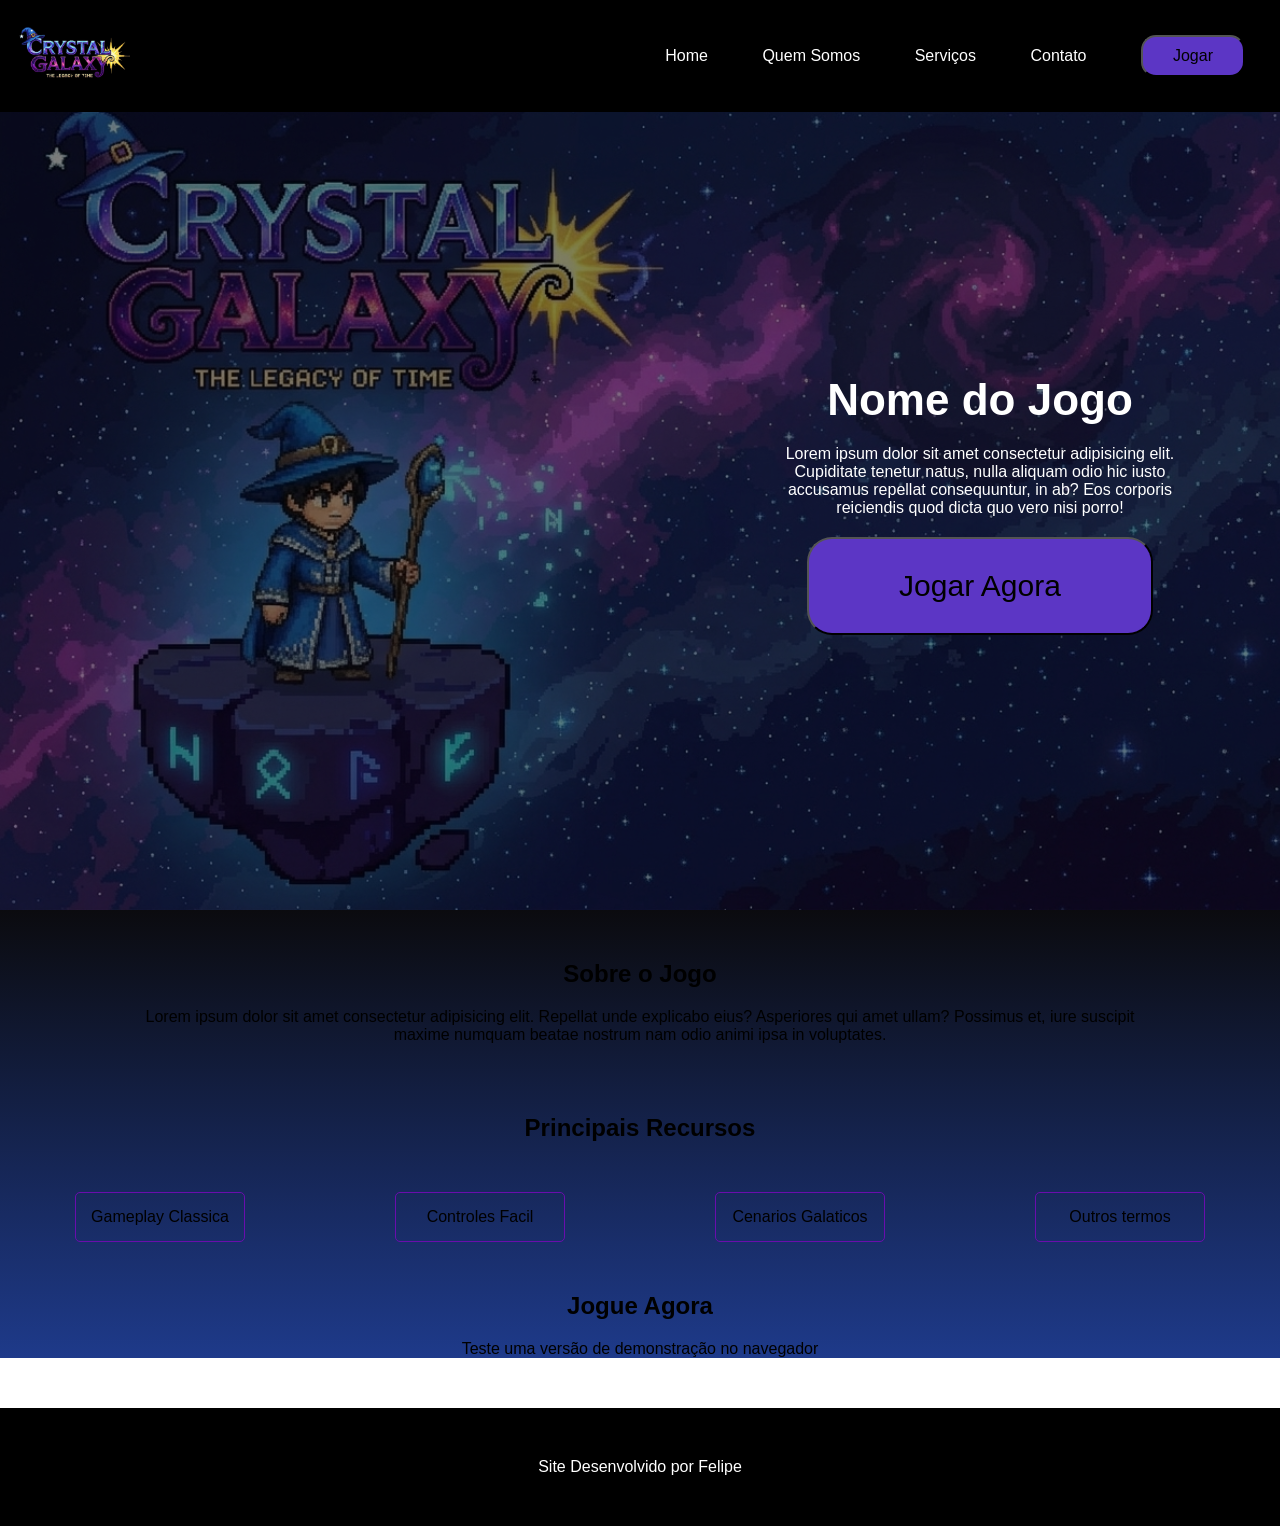
==== index.html @ 3ca43244 "update e adicionando cor com degrade no fundo" ====
<!DOCTYPE html>
<html lang="pt-br">
<head>
    <meta charset="UTF-8">
    <meta name="viewport" content="width=device-width, initial-scale=1.0">
    <title>Crystal Galaxy</title>

    <link rel="icon" href="imgs/CrystalGalaxy.png">

    <link rel="stylesheet" type="text/css" href="css/style.css">

</head>
<body>
    <header>

        <a href="index.html" title="Home" alt="Home">
            <img src="imgs/CrystalGalaxy.png" alt="Nome do Jogo" class="logo">
        </a>

        <nav>
            <ul>
                <li>
                    <a href="#">Home</a>
                </li>
                <li>
                    <a href="#">Quem Somos</a>
                </li>
                <li>
                    <a href="#">Serviços</a>
                </li>
                <li>
                    <a href="#">Contato</a>
                </li>
                <li>
                    <button class="btnheader">Jogar</button>
                </li>
            </ul>
        </nav>
    </header>

    <main>
        
        <section class="partePrincipal">
            <div class="conteudo">
                <h1>Nome do Jogo</h1>
                <p>Lorem ipsum dolor sit amet consectetur adipisicing elit. Cupiditate tenetur natus, nulla aliquam odio hic iusto accusamus repellat consequuntur, in ab? Eos corporis reiciendis quod dicta quo vero nisi porro!</p>
                <button class="btn">Jogar Agora</button>
            </div>
        </section>

        <div class="fundo">

        <section id="sobre" class="sobre">
            <h2>Sobre o Jogo</h2>
            <p>Lorem ipsum dolor sit amet consectetur adipisicing elit. Repellat unde explicabo eius? Asperiores qui amet ullam? Possimus et, iure suscipit maxime numquam beatae nostrum nam odio animi ipsa in voluptates.</p>
        </section>

        <section class="recursos">
            <h2>Principais Recursos</h2>
            <div class="grid">
                <div class="blocos">Gameplay Classica</div>
                <div class="blocos">Controles Facil</div>
                <div class="blocos">Cenarios Galaticos</div>
                <div class="blocos">Outros termos</div>
            </div>
        </section>

        <section id="demo" class="demojogo">
            <h2>Jogue Agora</h2>
            <p>Teste uma versão de demonstração no navegador</p>
            <!--Aqui irei tentar colocar uma demo do jogo-->
        </section>

        </div>

    </main>

    <footer>
        <p>Site Desenvolvido por Felipe</p>
    </footer>
</body>
</html>
---- css/style.css ----
* {
    font-family: Arial, Helvetica, sans-serif;
    margin: 0;
    padding: 0;
}

header {
    width: 100%;
    background-color: #000;
    padding: 10px;
    box-sizing: border-box;
    display: inline-block;
    position: fixed;
    top: 0;
}

header nav {
    float: right;
}

header nav ul {
    list-style: none;
}

header nav ul li {
    display: inline-block;
    margin: 25px;
}

header nav ul li a {
    text-decoration: none;
    color: #FFF;
    transition: all 0.5s;
}

header nav ul li a:hover {
    color: #440B6B;
}

.fundo {
    background: linear-gradient(180deg, #0b0b0f, #1e3a8a);
}

.logo {
    width: 120px;
    margin-top: 10px;
}

.btnheader {
    background: #5C36C5;
    text-decoration: none;
    padding: 10px 30px;
    font-size: 16px;
    border-radius: 15px;
    transition: all 0.5s;
}

.btnheader:hover {
    background: #5BD0E8;
    color: #000;
}

.partePrincipal {
    width: 100%;
    height: 90vh;
    background: url("../imgs/FundoPrincipal.png") no-repeat;
    background-size: cover;
    background-position: left center;
    justify-content: center;
    display: flex;
    flex-direction: column;
    margin-top: 100px;
    text-align: center;
    padding-right: 100px;
    align-items: flex-end;
    box-sizing: border-box;
    background-color: rgb(0, 0, 0, 0.5);
    background-blend-mode: darken;
}

.partePrincipal h1 {
    font-size: 44px;
    margin-bottom: 20px;
    color: #FFF;
}

.partePrincipal p {
    max-width: 800px;
    margin-bottom: 20px;
    color: #FFF;
}

.conteudo {
    max-width: 400px;
    text-align: center;
    color: #FFF;
}

.btn {
    background: #5C36C5;
    text-decoration: none;
    padding: 30px 90px;
    font-size: 30px;
    border-radius: 25px;
    transition: all 0.5s;
}

.btn:hover {
    background: #5BD0E8;
    color: #000;
}

.sobre {
    display: flex;
    flex-direction: column;
    text-align: center;
    padding-top: 50px;
    align-items: center;
}

.sobre p {
    max-width: 1000px;
    margin: 20px;
}

.recursos h2 {
    padding-top: 50px;
    text-align: center;
}

.grid {
    display: grid;
    grid-template-columns: repeat(4, 25%);
}

.grid .blocos {
    text-align: center;
    border : 1px solid #6A0DAD;
    border-radius: 5px;
    margin: 50px 75px;
    padding: 15px;
}

.demojogo {
    text-align: center;
}

.demojogo p {
    margin-top: 20px;
}

footer {
    text-align: center;
    margin-top: 50px;
    color: #FFF;
    background-color: #000;
    padding: 50px;
}
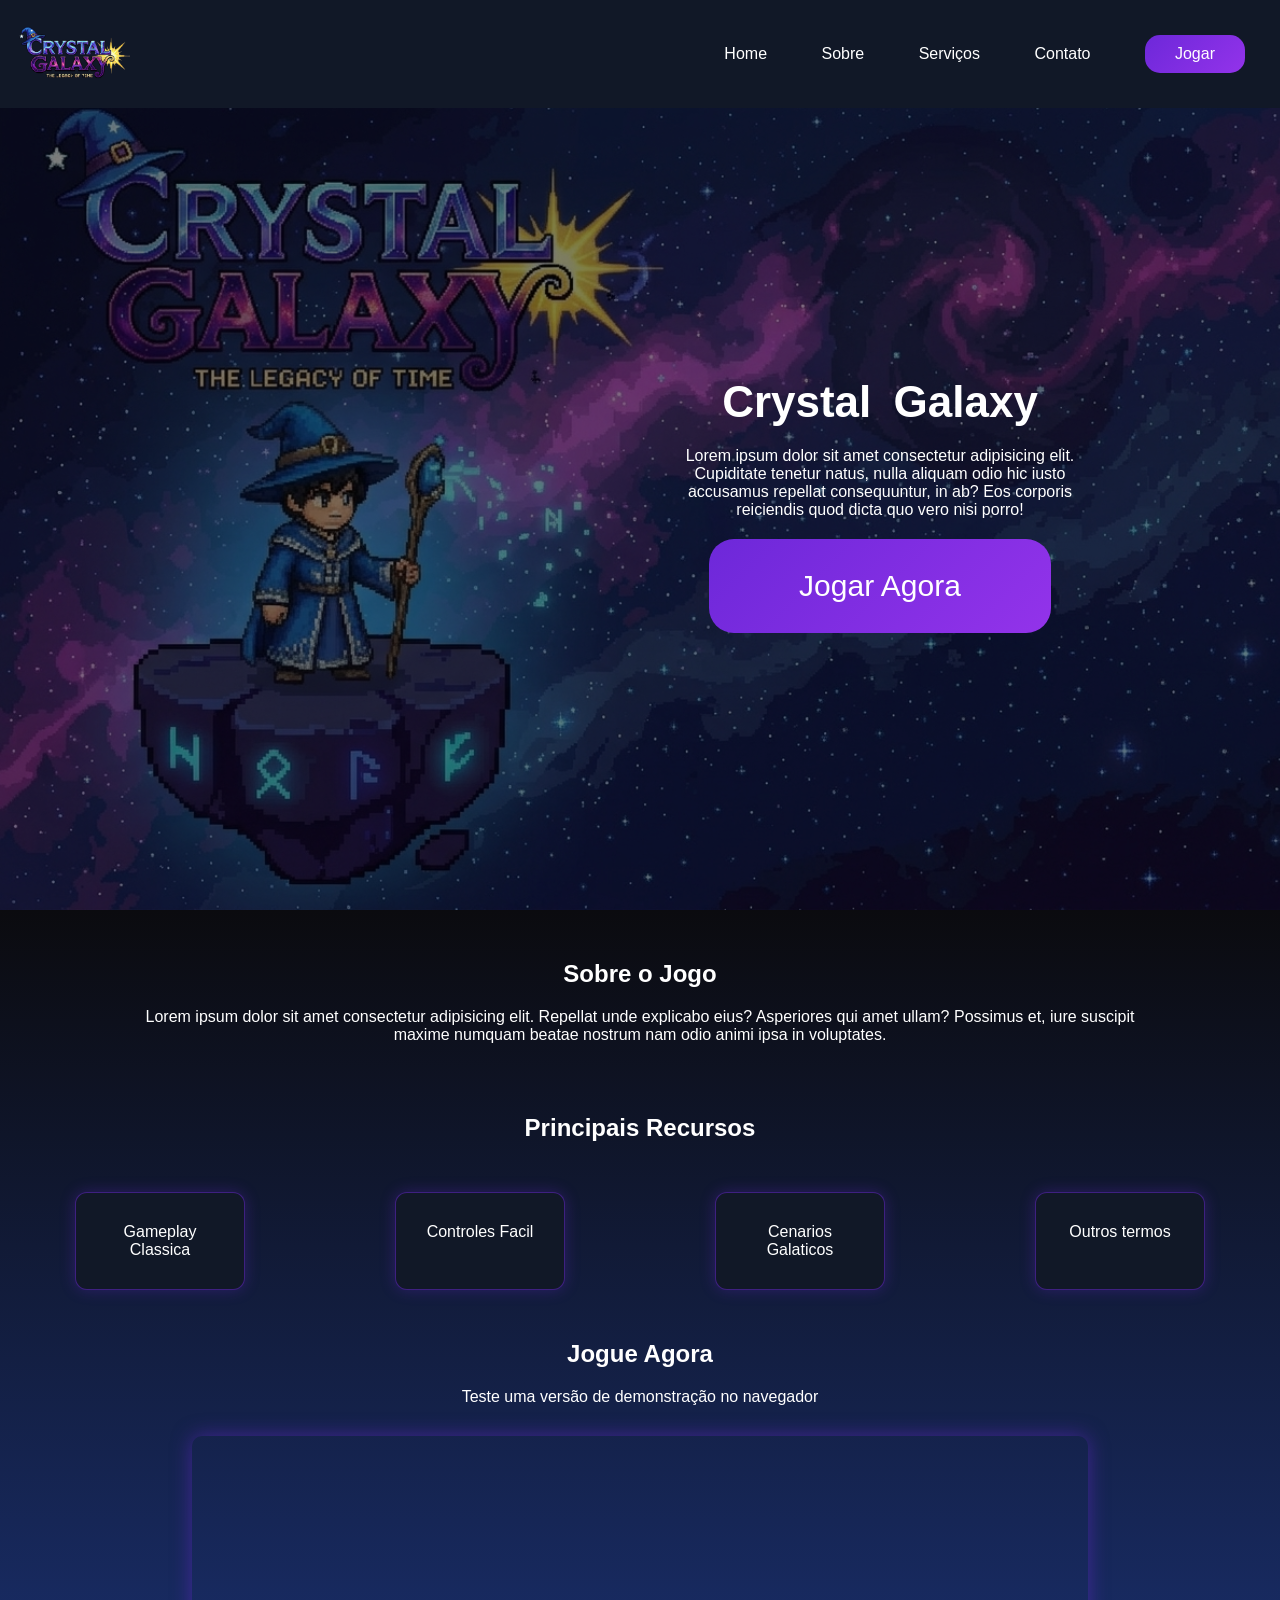
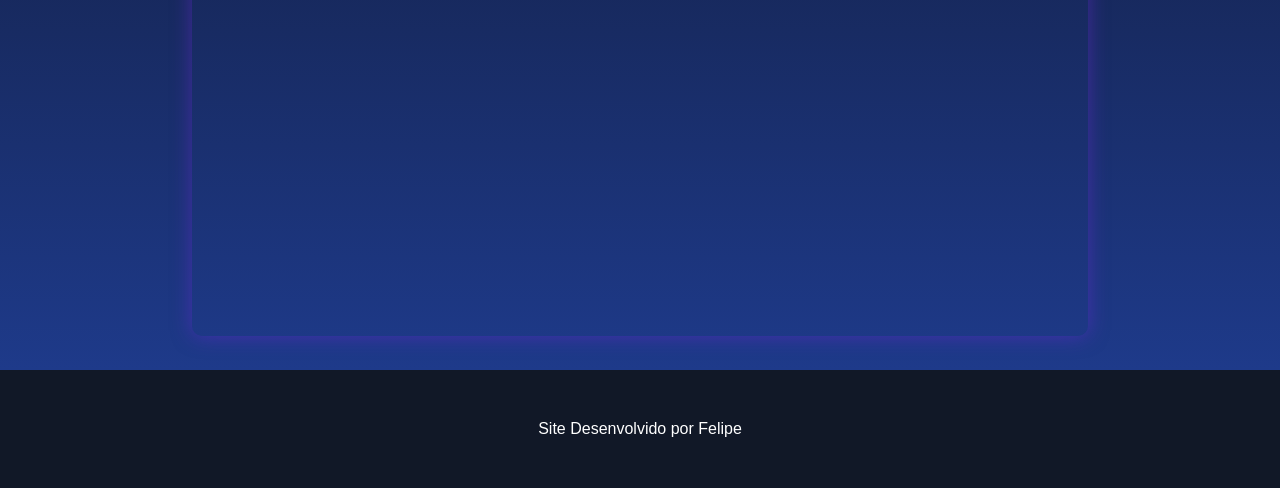
==== commit 9efcd206: "update geral" ====
--- a/index.html
+++ b/index.html
@@ -23,13 +23,13 @@
                     <a href="#">Home</a>
                 </li>
                 <li>
-                    <a href="#">Quem Somos</a>
+                    <a href="#sobre">Sobre</a>
                 </li>
                 <li>
                     <a href="#">Serviços</a>
                 </li>
                 <li>
-                    <a href="#">Contato</a>
+                    <a href="contato.html">Contato</a>
                 </li>
                 <li>
                     <button class="btnheader">Jogar</button>
@@ -42,7 +42,7 @@
         
         <section class="partePrincipal">
             <div class="conteudo">
-                <h1>Nome do Jogo</h1>
+                <h1>Crystal Galaxy</h1>
                 <p>Lorem ipsum dolor sit amet consectetur adipisicing elit. Cupiditate tenetur natus, nulla aliquam odio hic iusto accusamus repellat consequuntur, in ab? Eos corporis reiciendis quod dicta quo vero nisi porro!</p>
                 <button class="btn">Jogar Agora</button>
             </div>
@@ -69,6 +69,7 @@
             <h2>Jogue Agora</h2>
             <p>Teste uma versão de demonstração no navegador</p>
             <!--Aqui irei tentar colocar uma demo do jogo-->
+            <iframe src=""></iframe>
         </section>
 
         </div>
--- a/css/style.css
+++ b/css/style.css
@@ -2,11 +2,12 @@
     font-family: Arial, Helvetica, sans-serif;
     margin: 0;
     padding: 0;
+    scroll-behavior: smooth;
 }
 
 header {
     width: 100%;
-    background-color: #000;
+    background-color: #111827;
     padding: 10px;
     box-sizing: border-box;
     display: inline-block;
@@ -47,17 +48,20 @@
 }
 
 .btnheader {
-    background: #5C36C5;
+    background: linear-gradient(135deg, #6d28d9, #9333ea);
+    color: #FFF;
     text-decoration: none;
     padding: 10px 30px;
     font-size: 16px;
     border-radius: 15px;
     transition: all 0.5s;
+    border: none;
 }
 
 .btnheader:hover {
-    background: #5BD0E8;
+    background: linear-gradient(135deg, #7c3aed, #c4b5fd);
     color: #000;
+    border: none;
 }
 
 .partePrincipal {
@@ -71,7 +75,7 @@
     flex-direction: column;
     margin-top: 100px;
     text-align: center;
-    padding-right: 100px;
+    padding-right: 200px;
     align-items: flex-end;
     box-sizing: border-box;
     background-color: rgb(0, 0, 0, 0.5);
@@ -96,18 +100,25 @@
     color: #FFF;
 }
 
+.conteudo h1 {
+    word-spacing: 10px;
+}
+
 .btn {
-    background: #5C36C5;
+    background: linear-gradient(135deg, #6d28d9, #9333ea);
+    color: #FFF;
     text-decoration: none;
     padding: 30px 90px;
     font-size: 30px;
     border-radius: 25px;
+    border: none;
     transition: all 0.5s;
 }
 
 .btn:hover {
-    background: #5BD0E8;
+    background: linear-gradient(135deg, #7c3aed, #c4b5fd);
     color: #000;
+    border: none;
 }
 
 .sobre {
@@ -116,6 +127,7 @@
     text-align: center;
     padding-top: 50px;
     align-items: center;
+    color: #FFF;
 }
 
 .sobre p {
@@ -126,33 +138,56 @@
 .recursos h2 {
     padding-top: 50px;
     text-align: center;
+    color: #FFF;
 }
 
 .grid {
     display: grid;
     grid-template-columns: repeat(4, 25%);
+    color: #FFF;
 }
 
-.grid .blocos {
+.blocos {
     text-align: center;
-    border : 1px solid #6A0DAD;
-    border-radius: 5px;
+    background: #111827;
+    border : 1px solid rgba(109, 40, 217, 0.5);
+    box-shadow: 0 0 15px rgba(109, 40, 217, 0.3);
+    border-radius: 12px;
     margin: 50px 75px;
-    padding: 15px;
+    padding: 30px;
+}
+
+.blocos:hover {
+    transform: scale(1.08);
+    box-shadow: 0 0 25px rgba(109, 40, 217, 0.6);
+    cursor: pointer;
 }
 
 .demojogo {
     text-align: center;
+    color: #FFF;
 }
 
 .demojogo p {
     margin-top: 20px;
 }
 
+iframe {
+      margin: 30px 0;
+      width: 70%;
+      height: 500px;
+      border: none;
+      border-radius: 10px;
+      box-shadow: 0 0 20px rgba(109, 40, 217, 0.5);
+}
+
+.contato {
+    padding: 200px;
+}
+
 footer {
     text-align: center;
-    margin-top: 50px;
     color: #FFF;
-    background-color: #000;
+    background-color: #111827;
     padding: 50px;
 }
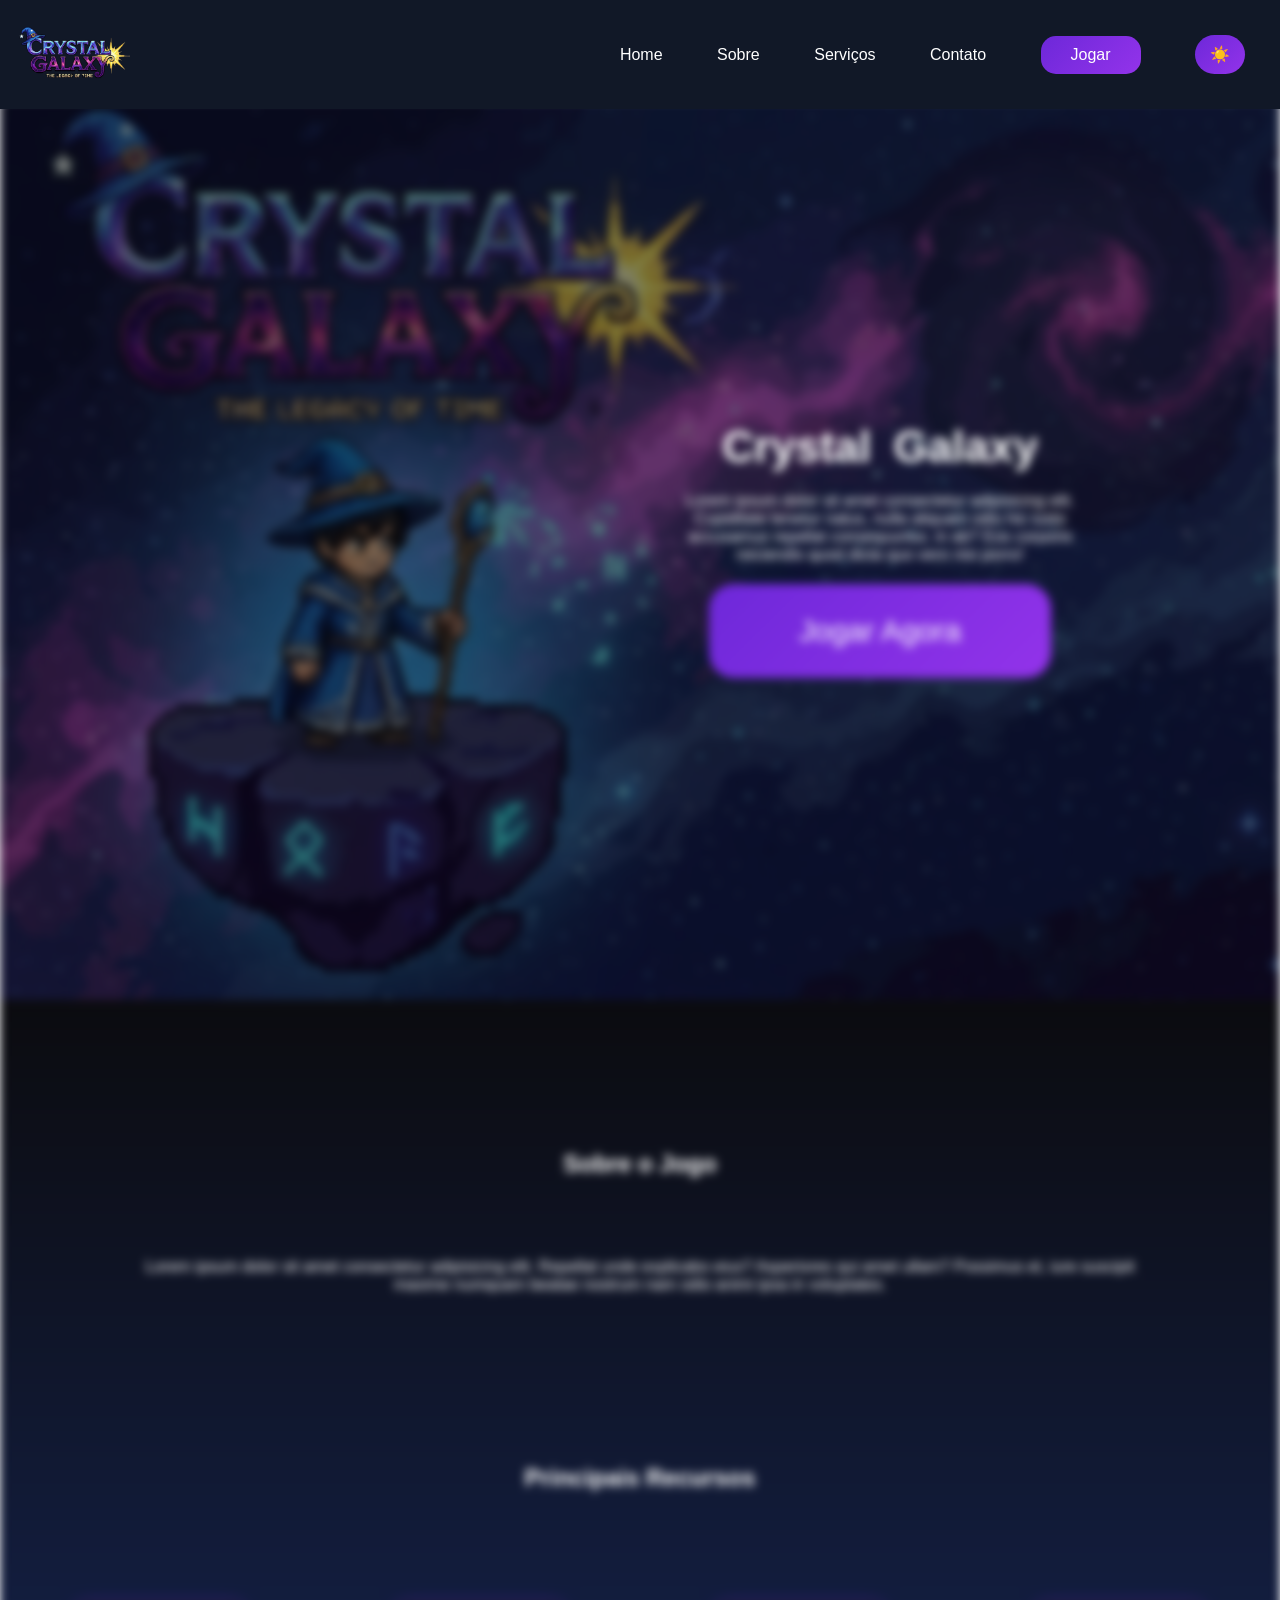
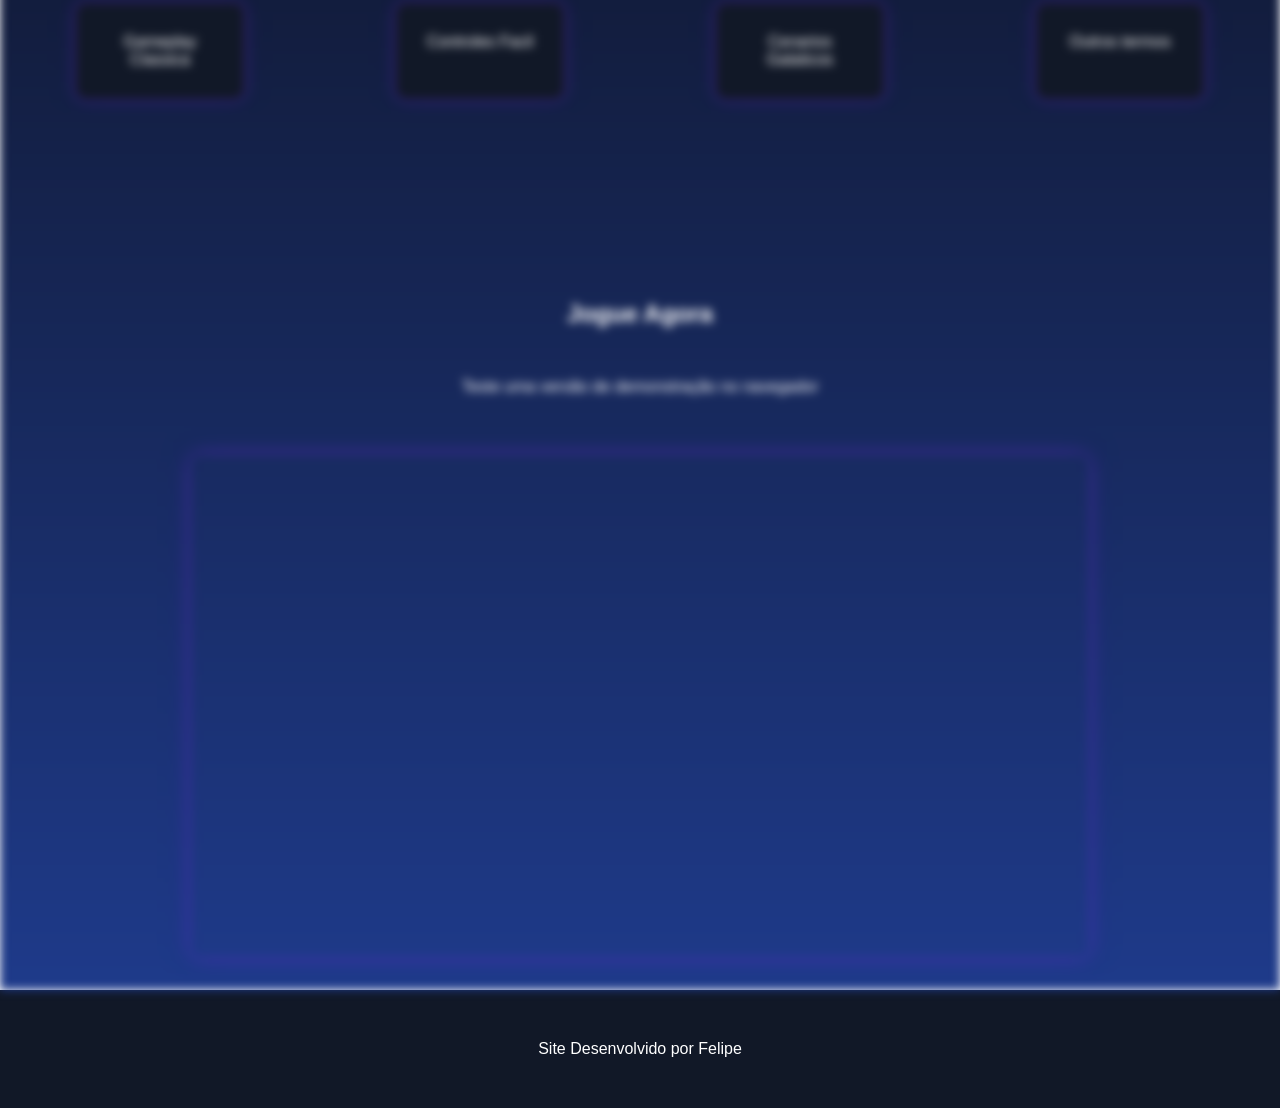
==== commit 837863d6: "upadete geral e adicionando js" ====
--- a/index.html
+++ b/index.html
@@ -20,7 +20,7 @@
         <nav>
             <ul>
                 <li>
-                    <a href="#">Home</a>
+                    <a href="index.html">Home</a>
                 </li>
                 <li>
                     <a href="#sobre">Sobre</a>
@@ -34,11 +34,14 @@
                 <li>
                     <button class="btnheader">Jogar</button>
                 </li>
+                <li>
+                    <button onclick="alternarTema()" id="btnTema" class="btnTema">☀️</button>
+                </li>
             </ul>
         </nav>
     </header>
 
-    <main>
+    <main id="conteudoSensivel" style="filter: blur(5px);">
         
         <section class="partePrincipal">
             <div class="conteudo">
@@ -79,5 +82,7 @@
     <footer>
         <p>Site Desenvolvido por Felipe</p>
     </footer>
+
+    <script src="index.js"></script>
 </body>
 </html>
--- a/css/style.css
+++ b/css/style.css
@@ -13,6 +13,7 @@
     display: inline-block;
     position: fixed;
     top: 0;
+    z-index: 1000;
 }
 
 header nav {
@@ -38,8 +39,24 @@
     color: #440B6B;
 }
 
+.light header {
+    background-color: #FFF;
+}
+
+.light header nav ul li a {
+    color: #000;
+}
+
+.light header nav ul li a:hover {
+    color: #440B6B;
+}
+
 .fundo {
     background: linear-gradient(180deg, #0b0b0f, #1e3a8a);
+}
+
+.light .fundo {
+    background: #c7d2fe;
 }
 
 .logo {
@@ -64,9 +81,26 @@
     border: none;
 }
 
+.btnTema {
+    background: linear-gradient(135deg, #6d28d9, #9333ea);
+    color: #FFF;
+    text-decoration: none;
+    padding: 10px 15px;
+    font-size: 16px;
+    border-radius: 100px;
+    transition: all 0.5s;
+    border: none;
+}
+
+.btnTema:hover {
+    background: linear-gradient(135deg, #7c3aed, #c4b5fd);
+    color: #000;
+    border: none;
+}
+
 .partePrincipal {
     width: 100%;
-    height: 90vh;
+    height: 100vh;
     background: url("../imgs/FundoPrincipal.png") no-repeat;
     background-size: cover;
     background-position: left center;
@@ -125,7 +159,7 @@
     display: flex;
     flex-direction: column;
     text-align: center;
-    padding-top: 50px;
+    padding-top: 150px;
     align-items: center;
     color: #FFF;
 }
@@ -133,18 +167,28 @@
 .sobre p {
     max-width: 1000px;
     margin: 20px;
+    padding-top: 60px;
+}
+
+.light .sobre {
+    color: #000;
 }
 
 .recursos h2 {
-    padding-top: 50px;
-    text-align: center;
-    color: #FFF;
+    padding-top: 150px;
+    text-align: center;
+    color: #FFF;
+}
+
+.light .recursos h2 {
+    color: #000;
 }
 
 .grid {
     display: grid;
     grid-template-columns: repeat(4, 25%);
     color: #FFF;
+    padding-top: 60px;
 }
 
 .blocos {
@@ -157,6 +201,13 @@
     padding: 30px;
 }
 
+.light .blocos {
+    background: #FFF;
+    color: #000;
+    border: 1px solid rgba(109, 40, 217, 0.3);
+    box-shadow: 0 0 10px rgba(0,0,0,0.1);
+}
+
 .blocos:hover {
     transform: scale(1.08);
     box-shadow: 0 0 25px rgba(109, 40, 217, 0.6);
@@ -166,10 +217,16 @@
 .demojogo {
     text-align: center;
     color: #FFF;
+    padding-top: 150px;
+}
+
+.light .demojogo {
+    color: #000;
 }
 
 .demojogo p {
     margin-top: 20px;
+    padding: 30px 0;
 }
 
 iframe {
@@ -190,4 +247,9 @@
     color: #FFF;
     background-color: #111827;
     padding: 50px;
+}
+
+.light footer {
+    background-color: #e5e7eb;
+    color: #000;
 }
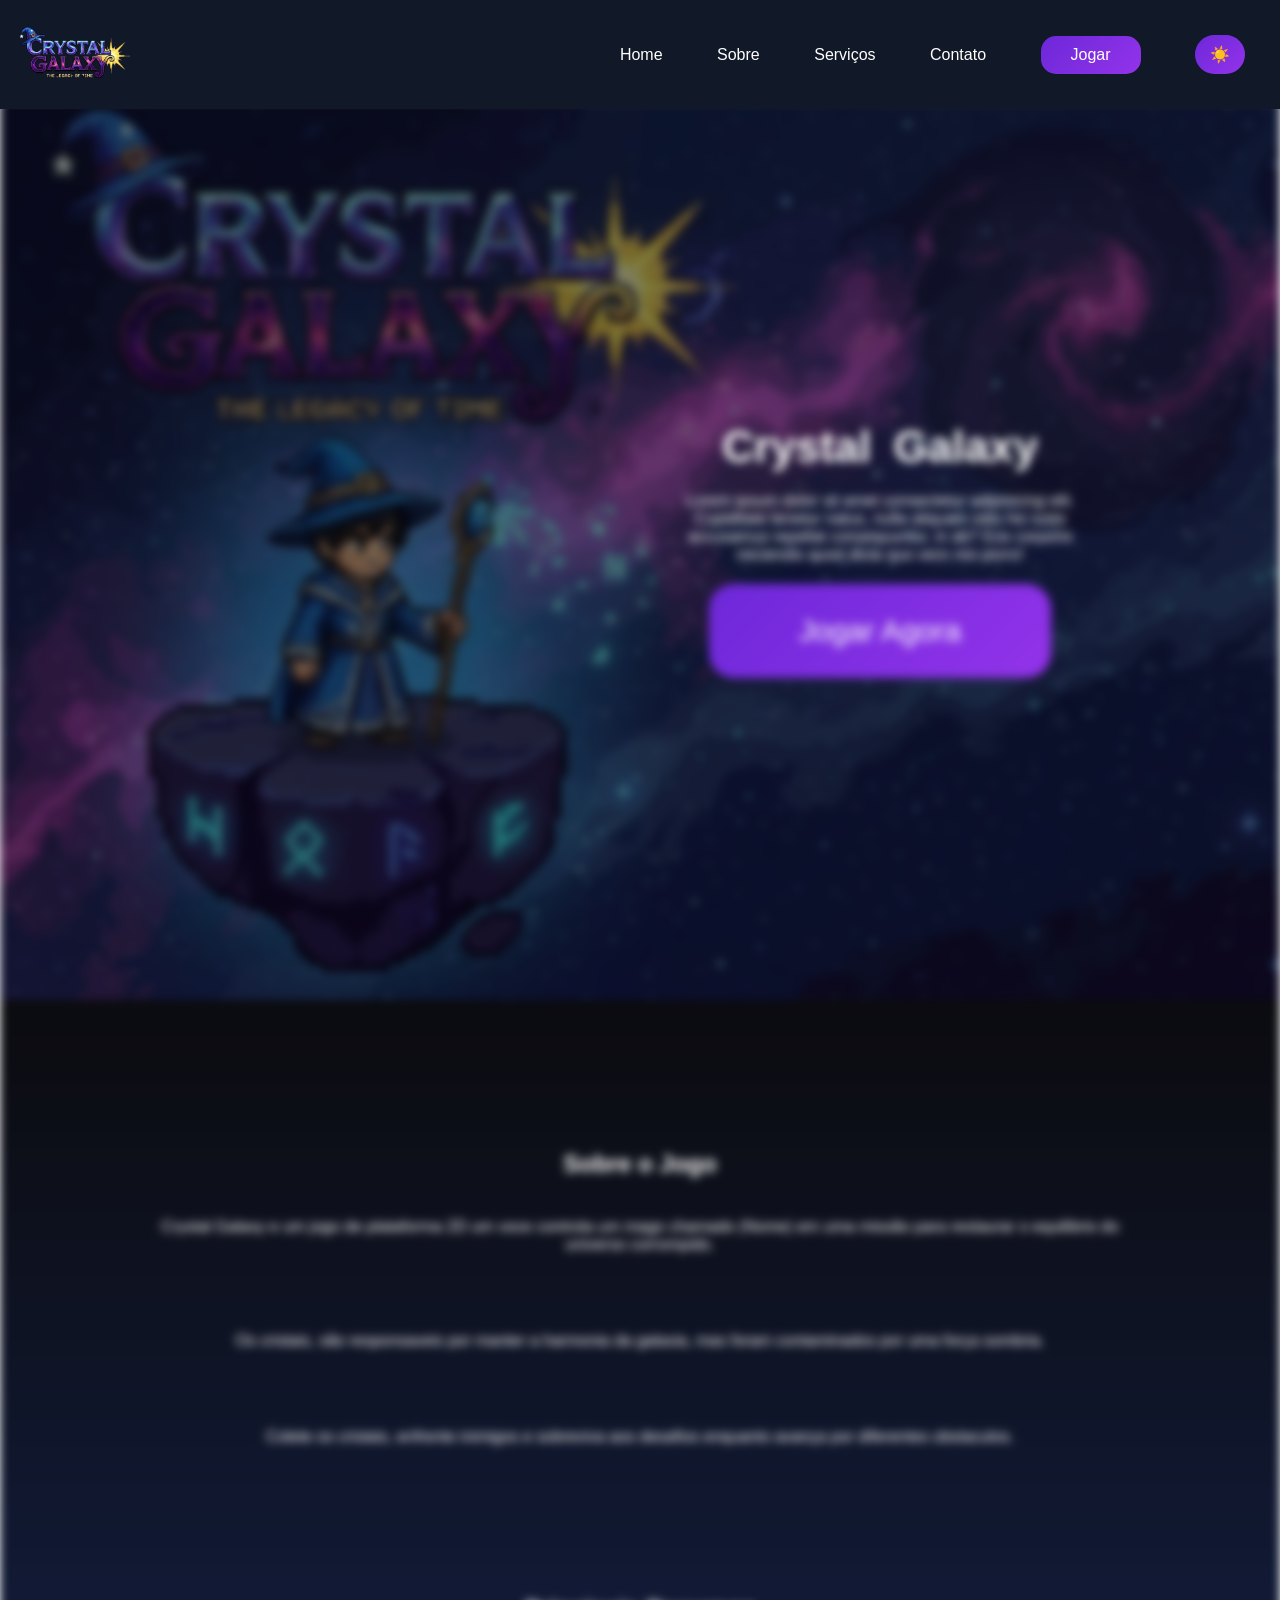
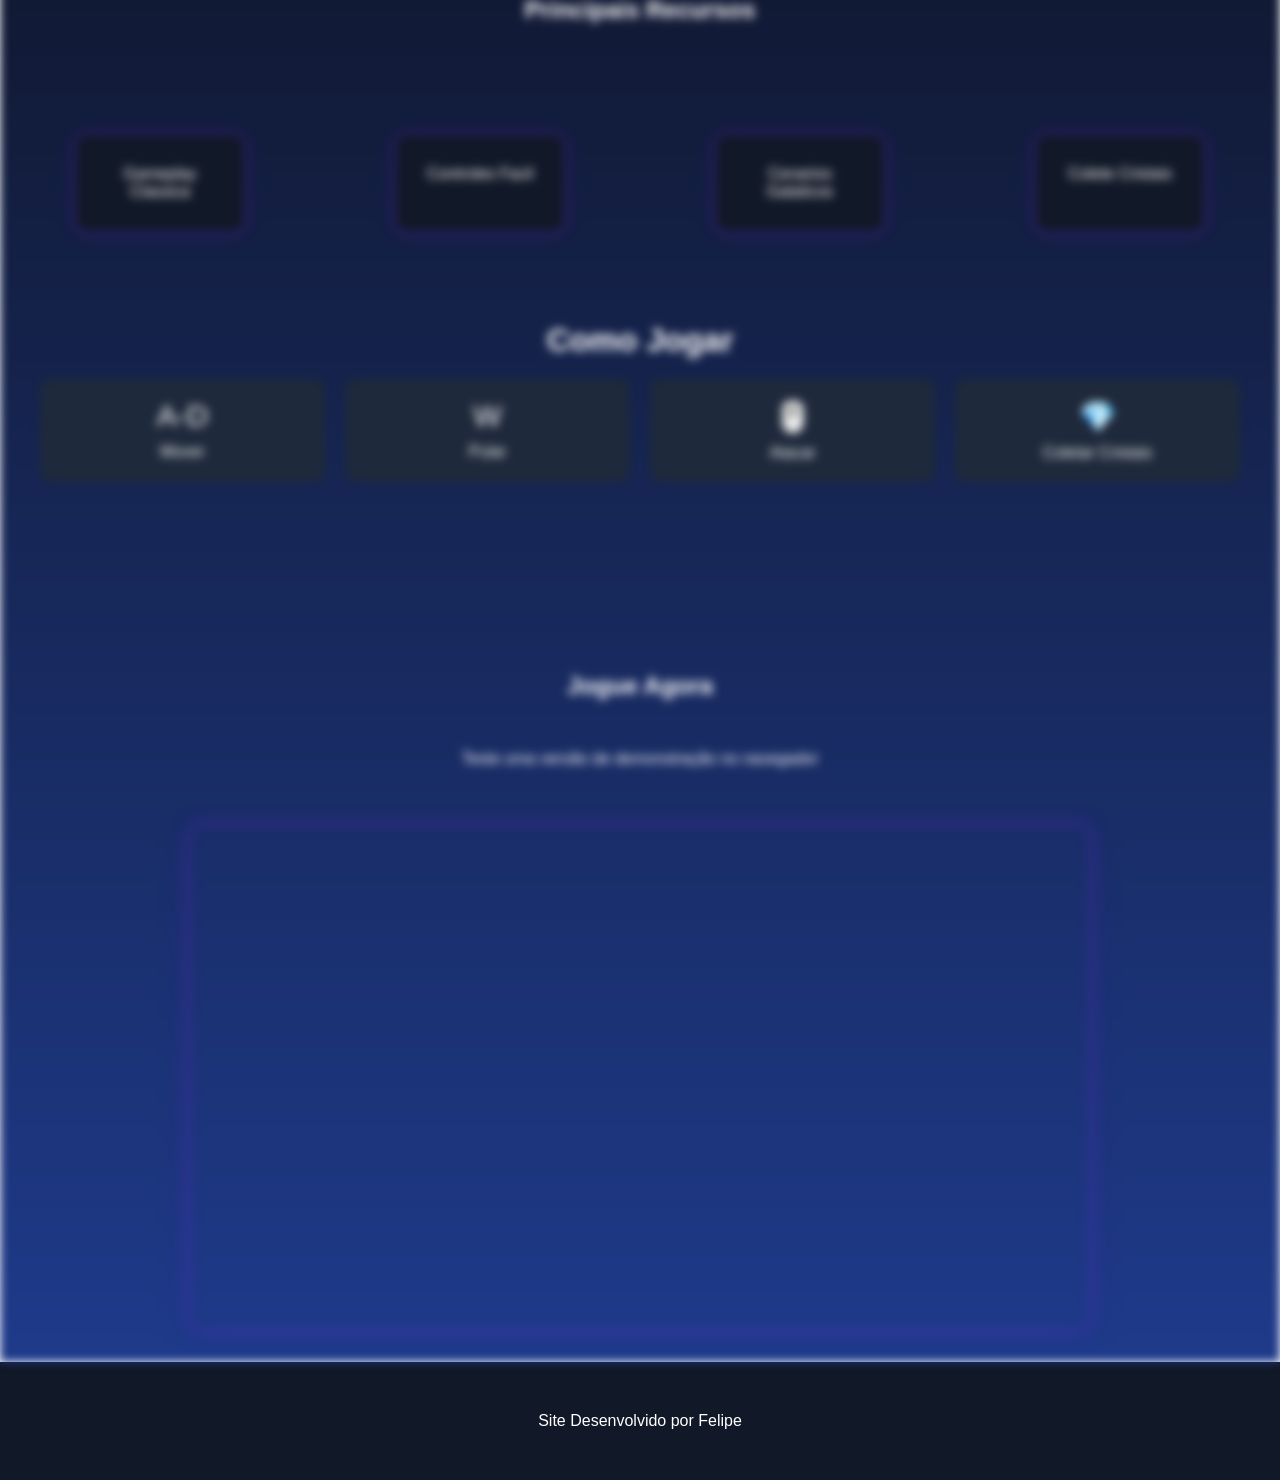
==== commit d2ceda85: "update e colocando como jogar no site" ====
--- a/index.html
+++ b/index.html
@@ -55,7 +55,11 @@
 
         <section id="sobre" class="sobre">
             <h2>Sobre o Jogo</h2>
-            <p>Lorem ipsum dolor sit amet consectetur adipisicing elit. Repellat unde explicabo eius? Asperiores qui amet ullam? Possimus et, iure suscipit maxime numquam beatae nostrum nam odio animi ipsa in voluptates.</p>
+            <p>Crystal Galaxy e um jogo de plataforma 2D um voce controla um mago chamado (Nome) em uma missão para restaurar o equilibrio do universo corrompido.</p>
+            <br>
+            <p>Os cristais, são responsaveis por manter a harmonia da galaxia, mas foram contaminados por uma força sombria.</p>
+            <br>
+            <p>Colete os cristais, enfrente inimigos e sobreviva aos desafios enquanto avança por diferentes obstaculos.</p>
         </section>
 
         <section class="recursos">
@@ -64,7 +68,29 @@
                 <div class="blocos">Gameplay Classica</div>
                 <div class="blocos">Controles Facil</div>
                 <div class="blocos">Cenarios Galaticos</div>
-                <div class="blocos">Outros termos</div>
+                <div class="blocos">Colete Cristais</div>
+            </div>
+        </section>
+
+        <section class="ComoJogar">
+            <h2>Como Jogar</h2>
+            <div class="Controles">
+                <div class="itens">
+                    <span>A-D</span>
+                    <p>Mover</p>
+                </div>
+                <div class="itens">
+                    <span>W</span>
+                    <p>Pular</p>
+                </div>
+                <div class="itens">
+                    <span>🖱️</span>
+                    <p>Atacar</p>
+                </div>
+                <div class="itens">
+                    <span>💎</span>
+                    <p>Coletar Cristais</p>
+                </div>
             </div>
         </section>
 
--- a/css/style.css
+++ b/css/style.css
@@ -167,7 +167,7 @@
 .sobre p {
     max-width: 1000px;
     margin: 20px;
-    padding-top: 60px;
+    padding-top: 20px;
 }
 
 .light .sobre {
@@ -175,7 +175,7 @@
 }
 
 .recursos h2 {
-    padding-top: 150px;
+    padding-top: 130px;
     text-align: center;
     color: #FFF;
 }
@@ -212,6 +212,42 @@
     transform: scale(1.08);
     box-shadow: 0 0 25px rgba(109, 40, 217, 0.6);
     cursor: pointer;
+}
+
+.ComoJogar {
+    text-align: center;
+    padding: 40px;
+    color: #FFF;
+}
+
+.ComoJogar h2 {
+    font-size: 32px;
+    margin-bottom: 20px;
+}
+
+.Controles {
+    display: grid;
+    grid-template-columns: repeat(4, 1fr);
+    gap: 20px;
+}
+
+.itens {
+    background: #1e293b;
+    padding: 20px;
+    border-radius: 10px;
+    transition: 0.3s;
+}
+
+.itens:hover {
+    transform: scale(1.05);
+}
+
+.itens span {
+    font-size: 30px;
+}
+
+.itens p {
+    margin-top: 10px;
 }
 
 .demojogo {
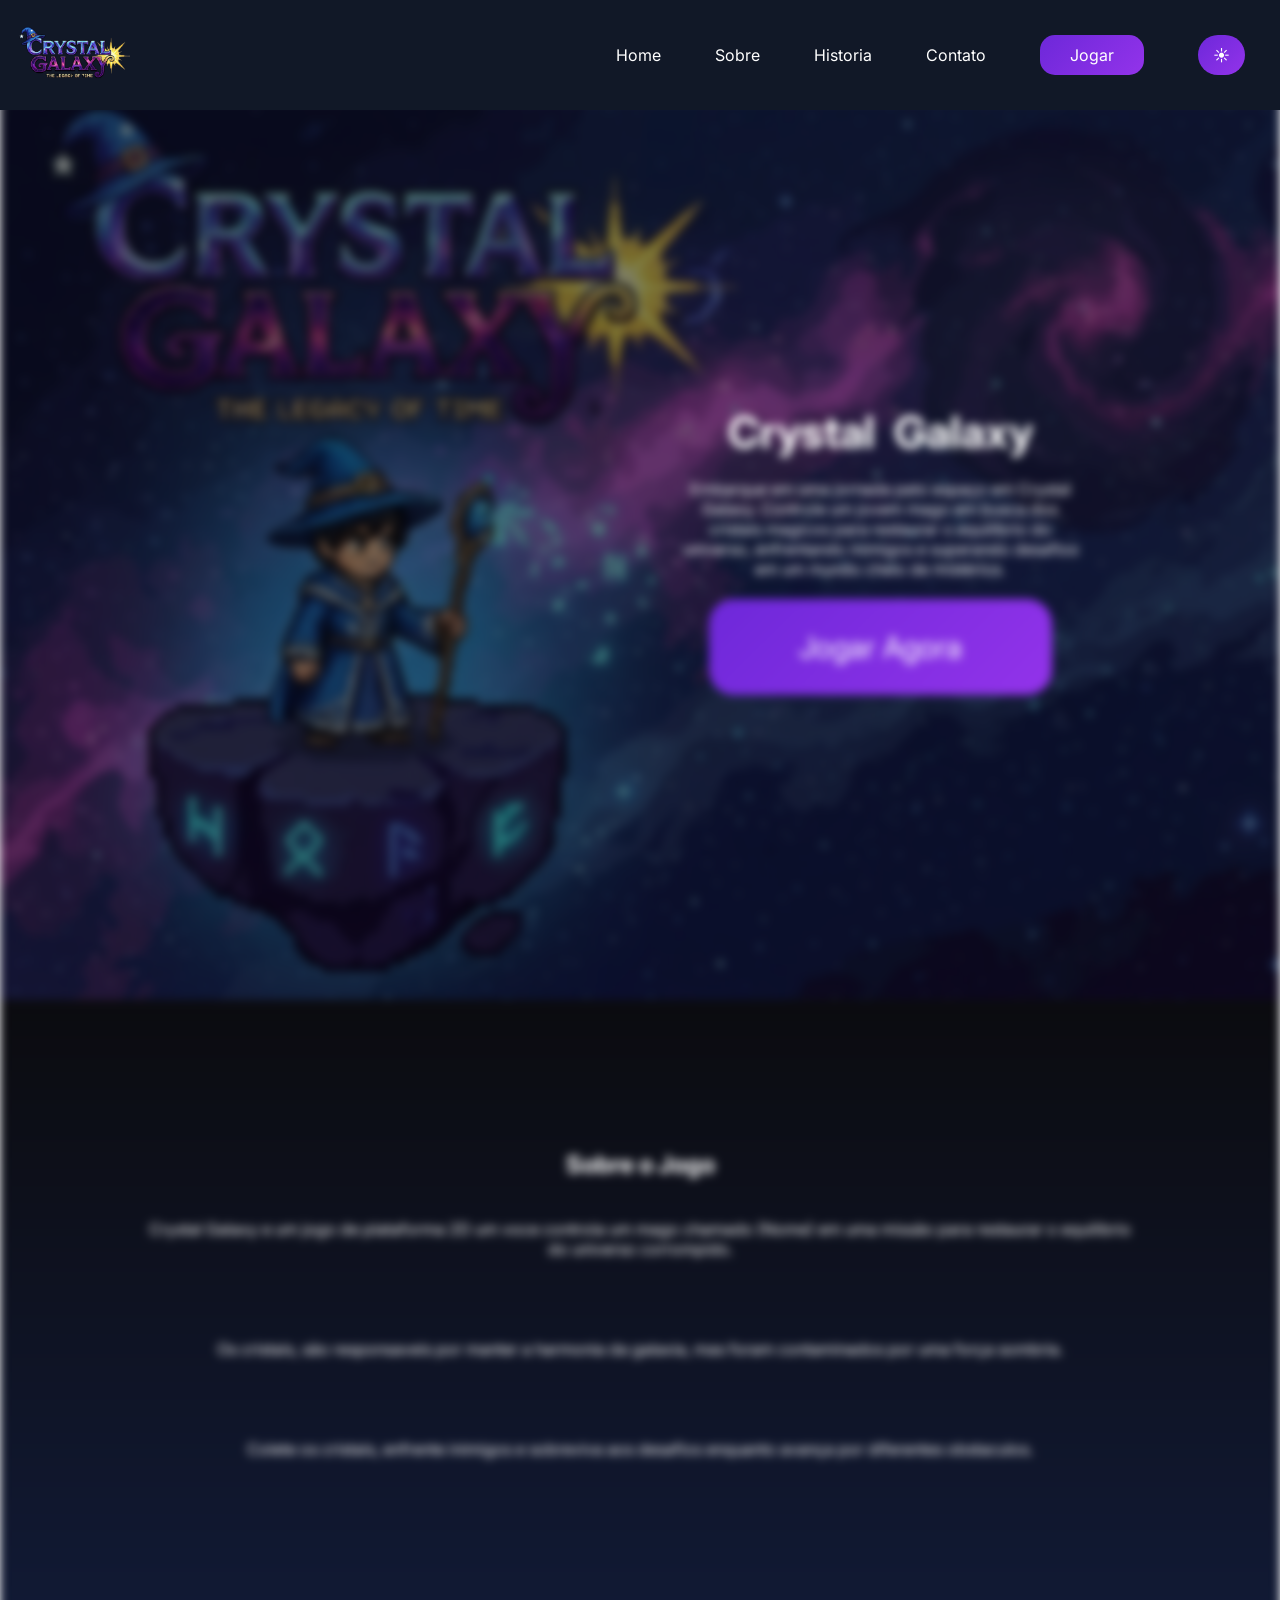
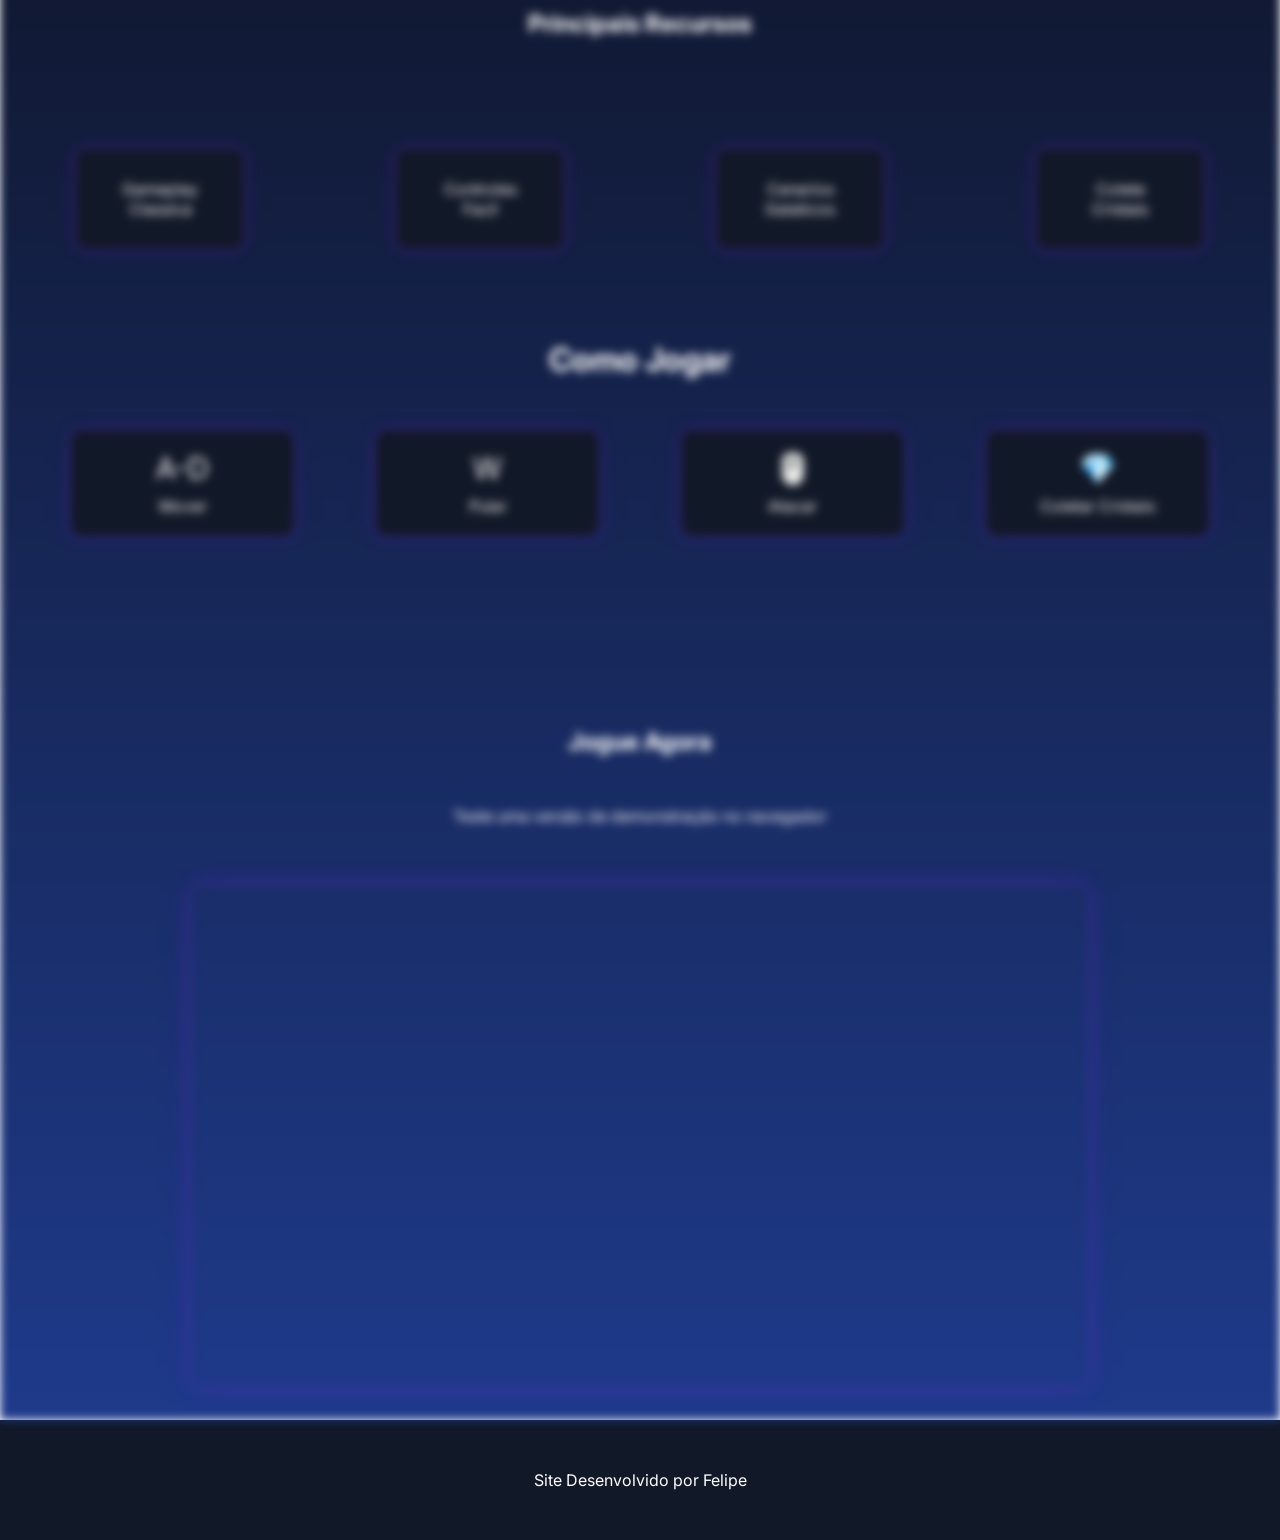
==== commit 175f0af5: "adicionando menu de historia" ====
--- a/index.html
+++ b/index.html
@@ -6,6 +6,10 @@
     <title>Crystal Galaxy</title>
 
     <link rel="icon" href="imgs/CrystalGalaxy.png">
+
+    <link rel="preconnect" href="https://fonts.googleapis.com">
+    <link rel="preconnect" href="https://fonts.gstatic.com" crossorigin>
+    <link href="https://fonts.googleapis.com/css2?family=Inter:ital,opsz,wght@0,14..32,300;1,14..32,300&display=swap" rel="stylesheet">
 
     <link rel="stylesheet" type="text/css" href="css/style.css">
 
@@ -26,7 +30,7 @@
                     <a href="#sobre">Sobre</a>
                 </li>
                 <li>
-                    <a href="#">Serviços</a>
+                    <a href="historia.html">Historia</a>
                 </li>
                 <li>
                     <a href="contato.html">Contato</a>
@@ -46,8 +50,12 @@
         <section class="partePrincipal">
             <div class="conteudo">
                 <h1>Crystal Galaxy</h1>
-                <p>Lorem ipsum dolor sit amet consectetur adipisicing elit. Cupiditate tenetur natus, nulla aliquam odio hic iusto accusamus repellat consequuntur, in ab? Eos corporis reiciendis quod dicta quo vero nisi porro!</p>
-                <button class="btn">Jogar Agora</button>
+                <p>Embarque em uma jornada pelo espaço em Crystal Galaxy. 
+                Controle um jovem mago em busca dos cristais magicos para restaurar o equilíbrio do universo, 
+                enfrentando inimigos e superando desafios em um mundo cheio de mistérios.</p>
+                <button class="btn">
+                    <a href="#demo">Jogar Agora</a>
+                </button>
             </div>
         </section>
 
--- a/css/style.css
+++ b/css/style.css
@@ -1,5 +1,5 @@
 * {
-    font-family: Arial, Helvetica, sans-serif;
+    font-family: inter, Arial, Helvetica, sans-serif;
     margin: 0;
     padding: 0;
     scroll-behavior: smooth;
@@ -140,8 +140,6 @@
 
 .btn {
     background: linear-gradient(135deg, #6d28d9, #9333ea);
-    color: #FFF;
-    text-decoration: none;
     padding: 30px 90px;
     font-size: 30px;
     border-radius: 25px;
@@ -149,10 +147,20 @@
     transition: all 0.5s;
 }
 
+.btn a {
+    text-decoration: none;
+    color: #FFF;
+    transition: all 0.5s;
+}
+
 .btn:hover {
     background: linear-gradient(135deg, #7c3aed, #c4b5fd);
     color: #000;
     border: none;
+}
+
+.btn a:hover{
+    color: #000;
 }
 
 .sobre {
@@ -220,6 +228,10 @@
     color: #FFF;
 }
 
+.light .ComoJogar {
+    color: #000;
+}
+
 .ComoJogar h2 {
     font-size: 32px;
     margin-bottom: 20px;
@@ -232,10 +244,13 @@
 }
 
 .itens {
-    background: #1e293b;
+    background: #111827;
+    border : 1px solid rgba(109, 40, 217, 0.5);
+    box-shadow: 0 0 15px rgba(109, 40, 217, 0.3);
     padding: 20px;
-    border-radius: 10px;
+    border-radius: 12px;
     transition: 0.3s;
+    margin: 30px;
 }
 
 .itens:hover {
@@ -243,6 +258,7 @@
 }
 
 .itens span {
+    margin-top: 40px;
     font-size: 30px;
 }
 
@@ -250,10 +266,17 @@
     margin-top: 10px;
 }
 
+.light .itens {
+    background: #FFF;
+    color: #000;
+    border: 1px solid rgba(109, 40, 217, 0.3);
+    box-shadow: 0 0 10px rgba(0,0,0,0.1);
+}
+
 .demojogo {
     text-align: center;
     color: #FFF;
-    padding-top: 150px;
+    padding-top: 120px;
 }
 
 .light .demojogo {
@@ -288,4 +311,62 @@
 .light footer {
     background-color: #e5e7eb;
     color: #000;
+}
+
+.contato {
+    width: 100%;
+    margin-top: 190px;
+    max-width: 500px;
+    margin-left: auto;
+    margin-right: auto;
+    margin-bottom: 140px;
+    background: #1e293b;
+    padding: 30px;
+    border-radius: 10px;
+    color: #FFF;
+}
+
+.contato input {
+    width: 100%;
+    padding: 10px;
+    margin-top: 5px;
+    margin-bottom: 15px;
+    border: none;
+    border-radius: 5px;
+}
+
+.contato textarea {
+    width: 100%;
+    padding: 10px;
+    margin-top: 5px;
+    margin-bottom: 15px;
+    border: none;
+    border-radius: 5px;
+}
+
+.contato button {
+    width: 100%;
+    padding: 10px;
+    background: linear-gradient(135deg, #6d28d9, #9333ea);
+    border: none;
+    border-radius: 5px;
+    color: white;
+    cursor: pointer;
+    transition: 0.3s;
+}
+
+.contato button:hover {
+    background: linear-gradient(135deg, #7c3aed, #c4b5fd);
+    color: black;
+}
+
+.historia {
+    max-width: 900px;
+    margin: 190px auto 140px auto;
+    padding: 40px;
+    background: #111827;
+    border-radius: 15px;
+    color: #FFF;
+    line-height: 1.6;
+    box-shadow: 0 0 20px rgba(109, 40, 217, 0.3);
 }
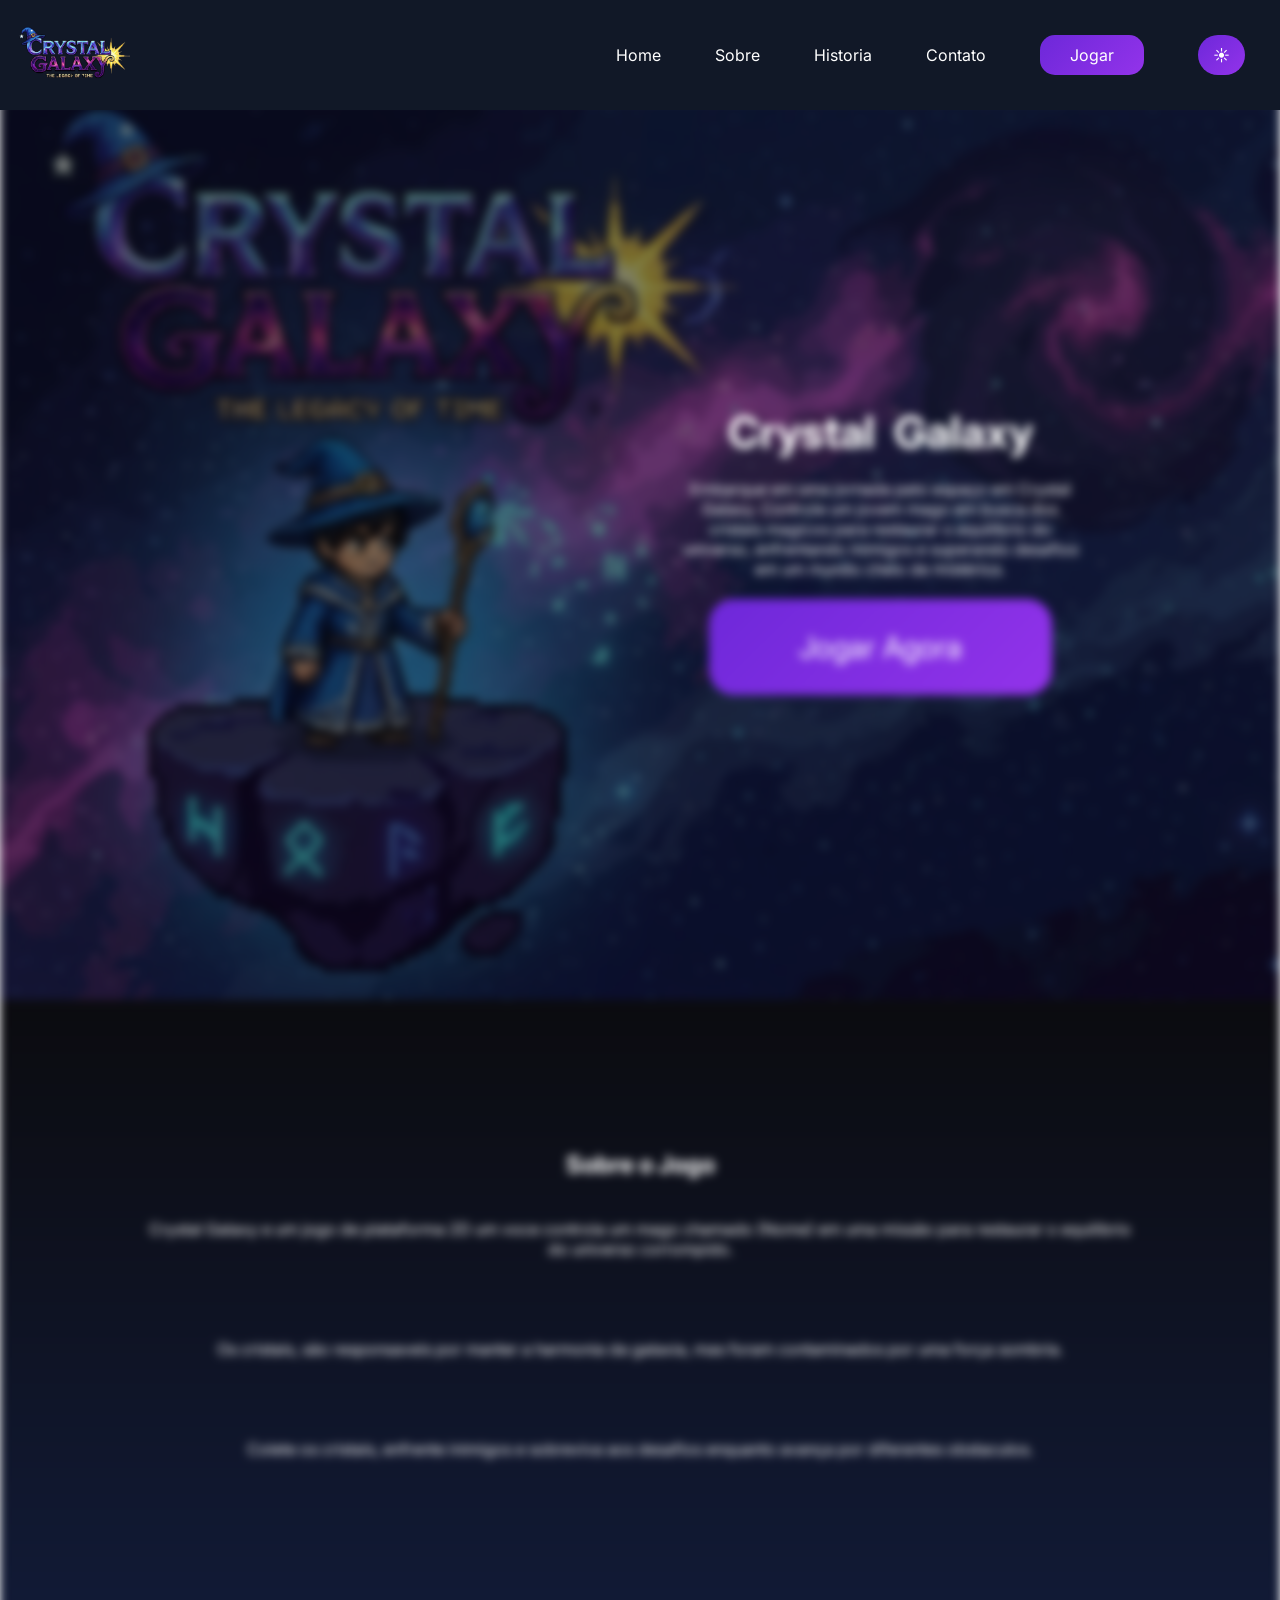
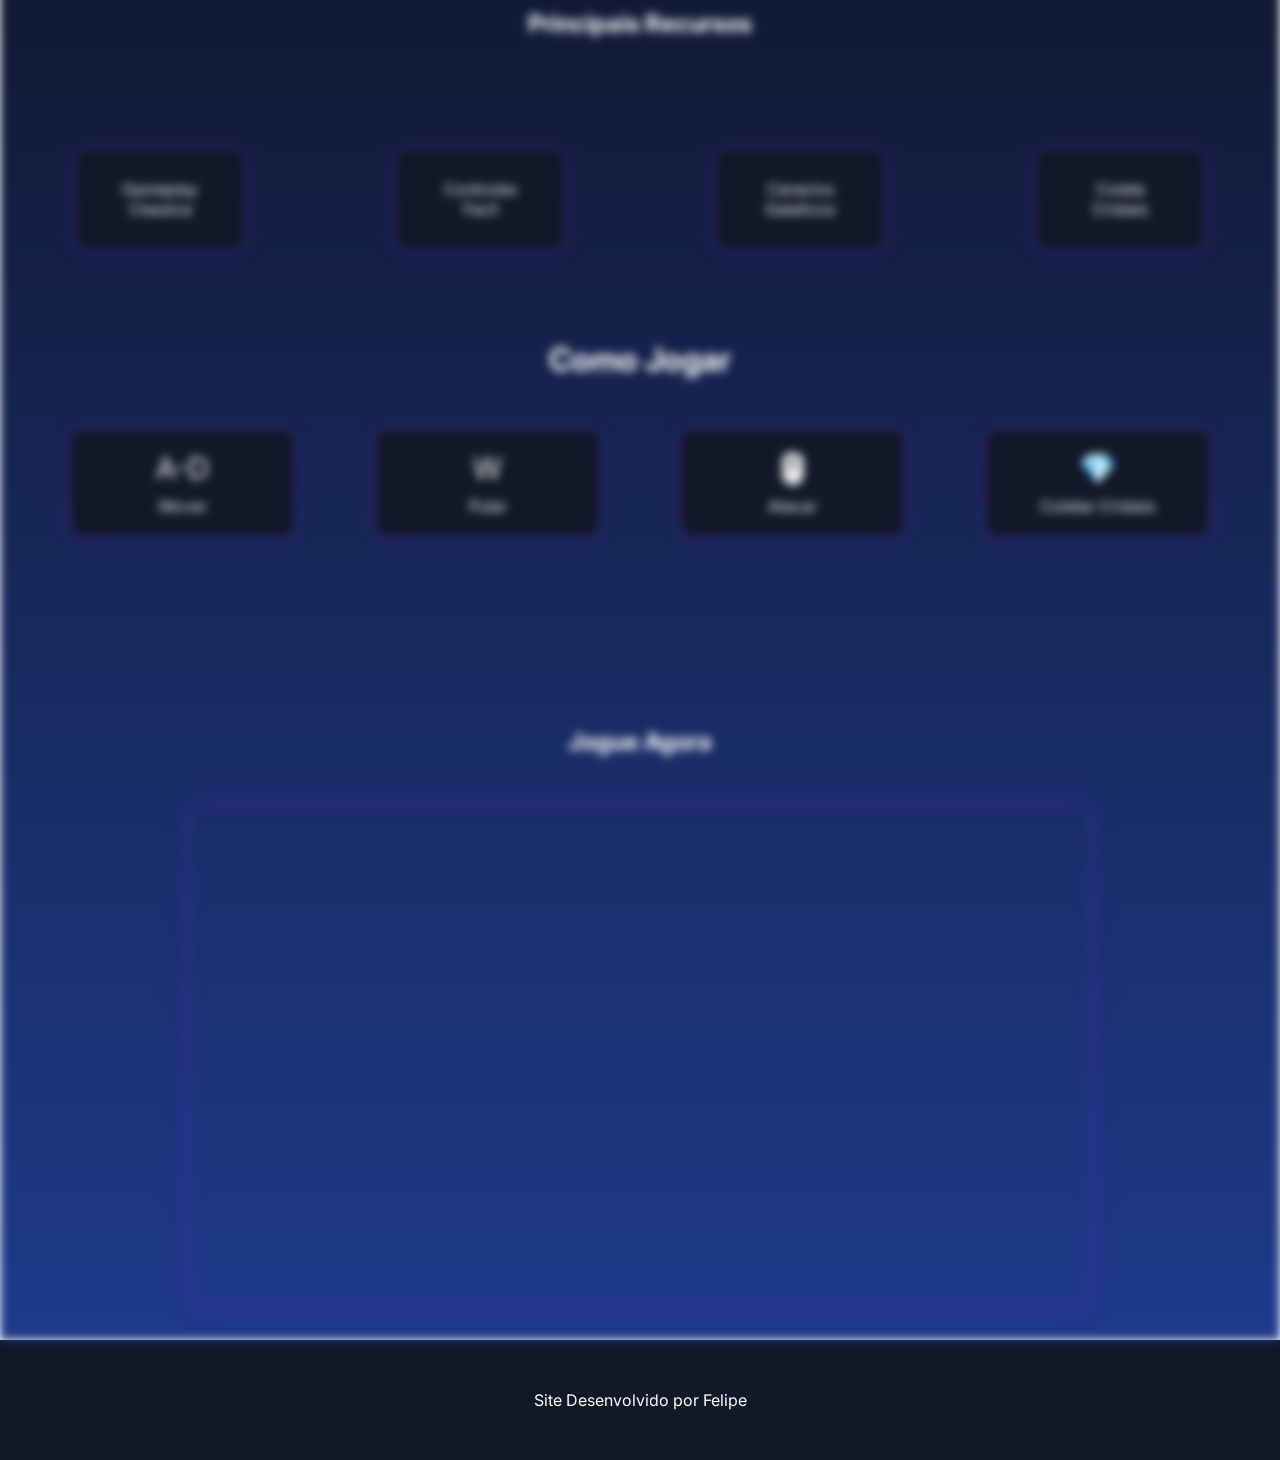
==== commit 730f5a4a: "concertando bugs" ====
--- a/index.html
+++ b/index.html
@@ -104,8 +104,6 @@
 
         <section id="demo" class="demojogo">
             <h2>Jogue Agora</h2>
-            <p>Teste uma versão de demonstração no navegador</p>
-            <!--Aqui irei tentar colocar uma demo do jogo-->
             <iframe src=""></iframe>
         </section>
 
--- a/css/style.css
+++ b/css/style.css
@@ -283,9 +283,8 @@
     color: #000;
 }
 
-.demojogo p {
-    margin-top: 20px;
-    padding: 30px 0;
+.demojogo h2 {
+    margin-bottom: 20px;
 }
 
 iframe {
@@ -313,13 +312,18 @@
     color: #000;
 }
 
+.margincontato {
+    padding-top: 119px;
+    padding-bottom: 119px;
+}
+
 .contato {
     width: 100%;
-    margin-top: 190px;
+    margin-top: 100px;
     max-width: 500px;
     margin-left: auto;
     margin-right: auto;
-    margin-bottom: 140px;
+    margin-bottom: 0px;
     background: #1e293b;
     padding: 30px;
     border-radius: 10px;
@@ -360,13 +364,102 @@
     color: black;
 }
 
+.marginhistoria {
+    padding-top: 100px;
+}
+
 .historia {
     max-width: 900px;
-    margin: 190px auto 140px auto;
+    margin: 100px auto 140px auto;
     padding: 40px;
     background: #111827;
     border-radius: 15px;
     color: #FFF;
     line-height: 1.6;
     box-shadow: 0 0 20px rgba(109, 40, 217, 0.3);
+}
+
+@media (max-width: 720px) {
+    header {
+        text-align: center;
+    }
+
+    header nav {
+        float: none;
+    }
+
+    header nav ul {
+        padding: 0;
+    }
+
+    header nav ul li {
+        display: block;
+        margin: 10px 0;
+    }
+
+    .logo {
+        width: 90px;
+    }
+
+    .partePrincipal {
+        padding: 20px;
+        align-items: center;
+        text-align: center;
+        padding-right: 0;
+        background-position: center;
+        background-size: cover;
+    }
+
+    .conteudo {
+        max-width: 100%;
+    }
+
+    .partePrincipal h1 {
+        font-size: 28px;
+    }
+
+    .partePrincipal {
+        font-size: 14px;
+    }
+
+    .btn {
+        padding: 15px 30px;
+        font-size: 18px;
+    }
+
+    .sobre {
+        padding: 100px 20px;
+    }
+    
+    .grid {
+        grid-template-columns: 1fr;
+    }
+
+    .blocos {
+        margin: 20px
+    }
+
+    .Controles {
+        grid-template-columns: 1fr 1fr;
+    }
+
+    .itens {
+        margin: 10px;
+    }
+
+    iframe {
+        width: 95%;
+        height: 300px;
+    }
+
+    .contato {
+        padding: 20px;
+        margin: 350px 20px 100px 20px;
+        width: auto;
+    }
+
+    .historia {
+        margin: 350px 20px 100px 20px;
+        padding: 20px;
+    }
 }
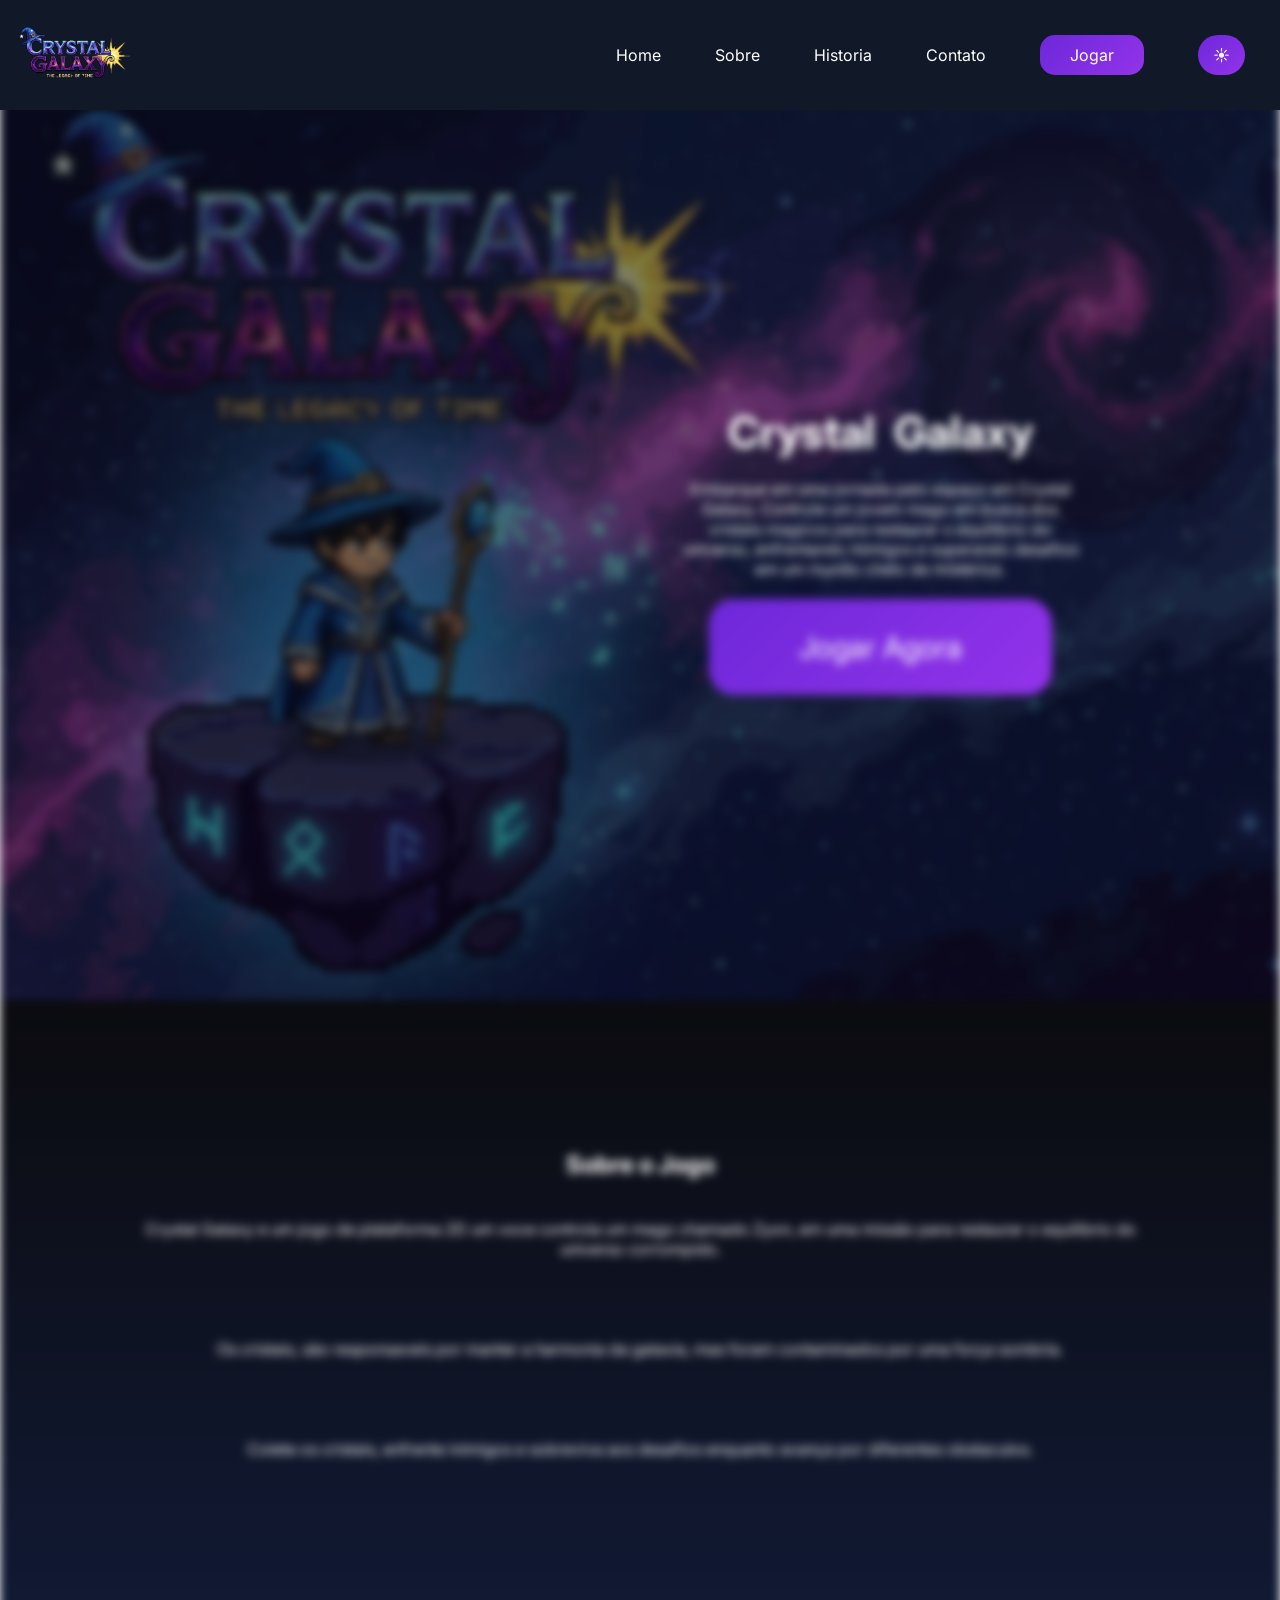
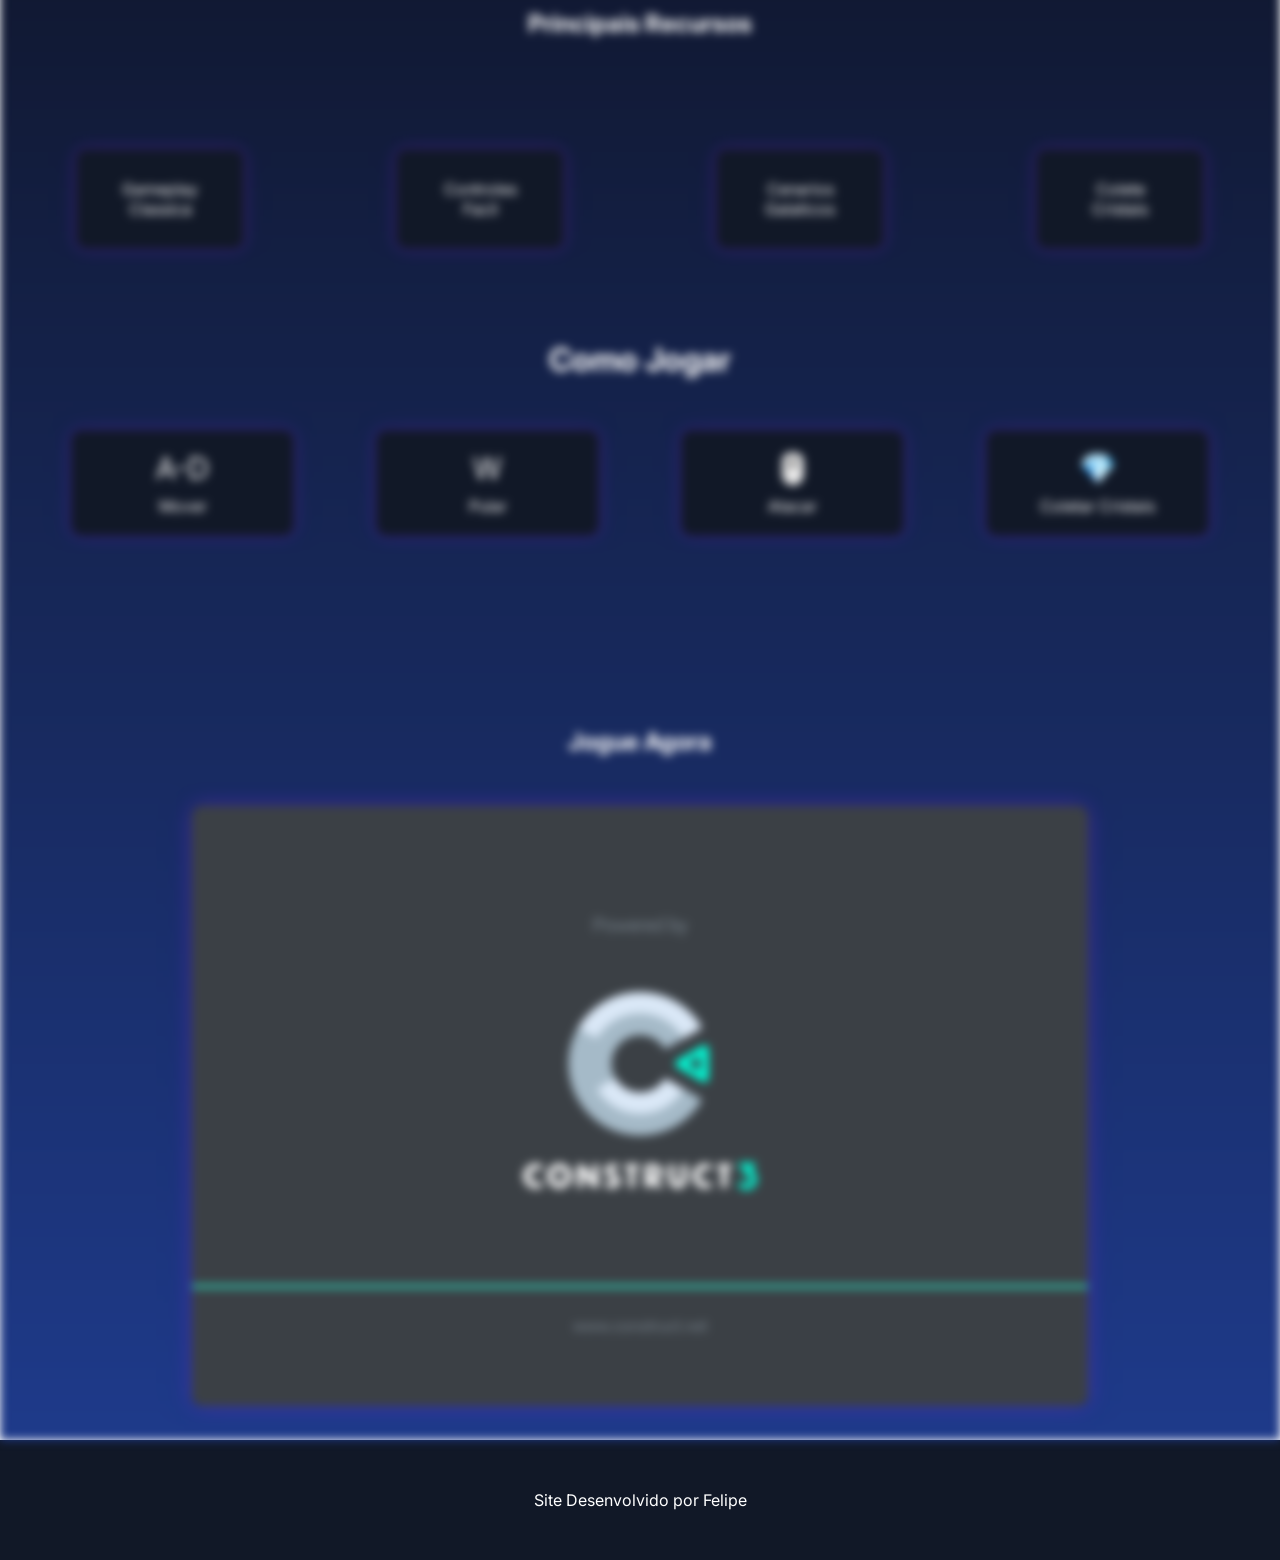
==== commit fcf88a9a: "adicionando jogo no site" ====
--- a/index.html
+++ b/index.html
@@ -63,7 +63,7 @@
 
         <section id="sobre" class="sobre">
             <h2>Sobre o Jogo</h2>
-            <p>Crystal Galaxy e um jogo de plataforma 2D um voce controla um mago chamado (Nome) em uma missão para restaurar o equilibrio do universo corrompido.</p>
+            <p>Crystal Galaxy e um jogo de plataforma 2D um voce controla um mago chamado Zyon, em uma missão para restaurar o equilibrio do universo corrompido.</p>
             <br>
             <p>Os cristais, são responsaveis por manter a harmonia da galaxia, mas foram contaminados por uma força sombria.</p>
             <br>
@@ -104,7 +104,7 @@
 
         <section id="demo" class="demojogo">
             <h2>Jogue Agora</h2>
-            <iframe src=""></iframe>
+            <iframe src="JogoVersãoCorreta/index.html"></iframe>
         </section>
 
         </div>
--- a/css/style.css
+++ b/css/style.css
@@ -290,7 +290,7 @@
 iframe {
       margin: 30px 0;
       width: 70%;
-      height: 500px;
+      height: 600px;
       border: none;
       border-radius: 10px;
       box-shadow: 0 0 20px rgba(109, 40, 217, 0.5);
